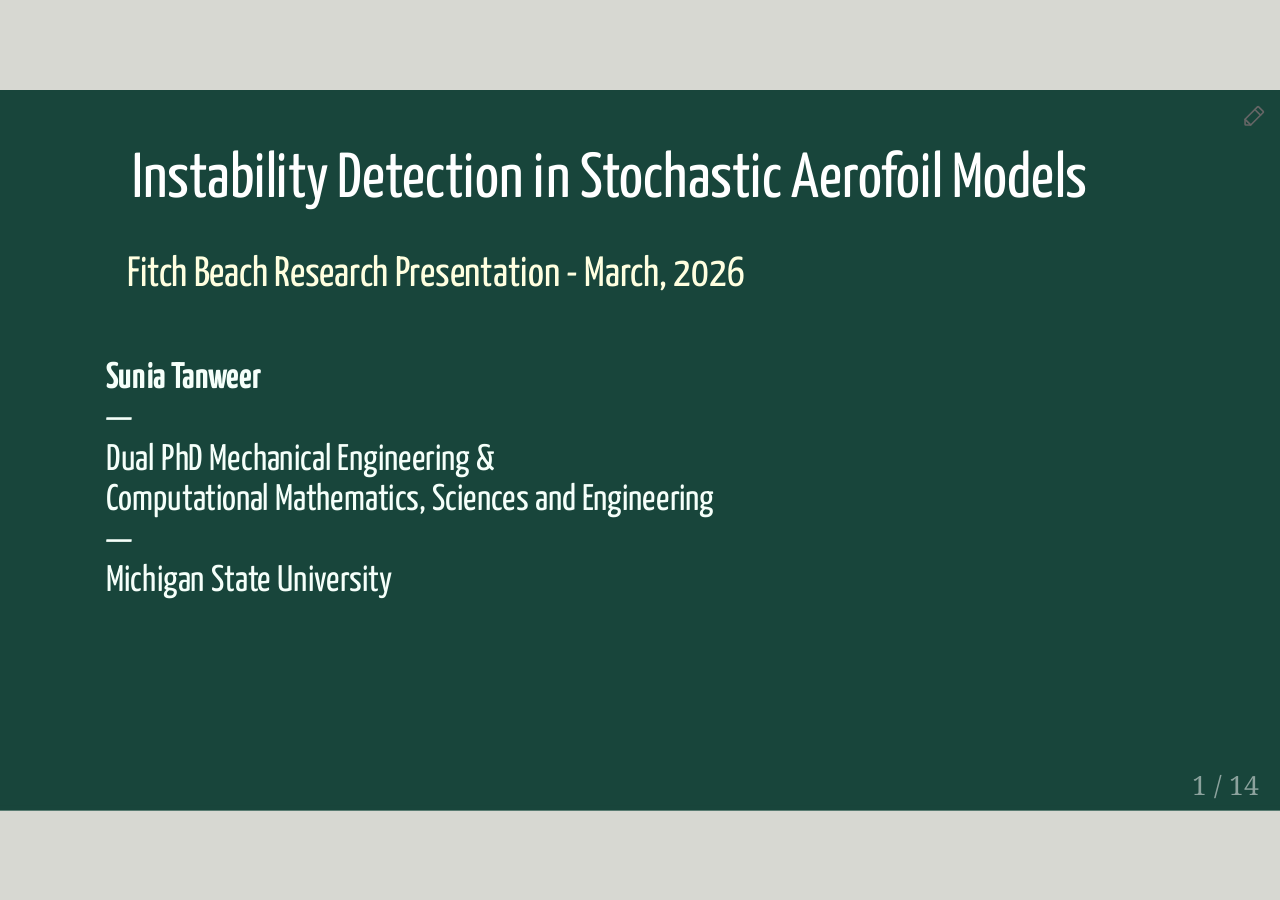
==== xaringan/slides/aerofoil.html @ a24a60f9 "Presentation material" ====
<!DOCTYPE html>
<html lang="" xml:lang="">
  <head>
    <title>Instability Detection in Stochastic Aerofoil Models</title>
    <meta charset="utf-8" />
    <meta name="author" content="  Sunia Tanweer   —   Dual PhD Mechanical Engineering &amp;   Computational Mathematics, Sciences and Engineering   —   Michigan State University" />
    <script src="libs/header-attrs/header-attrs.js"></script>
    <link href="libs/remark-css/default-fonts.css" rel="stylesheet" />
    <link href="libs/panelset/panelset.css" rel="stylesheet" />
    <script src="libs/panelset/panelset.js"></script>
    <link href="libs/tile-view/tile-view.css" rel="stylesheet" />
    <script src="libs/tile-view/tile-view.js"></script>
    <link href="libs/tachyons/tachyons.min.css" rel="stylesheet" />
    <script src="libs/freezeframe/freezeframe.min.js"></script>
    <script src="libs/xaringanExtra-freezeframe/freezeframe-init.js"></script>
    <script id="xaringanExtra-freezeframe-options" type="application/json">{"selector":".freeze-gif","trigger":"click","overlay":true,"responsive":true,"warnings":true}</script>
    <script type="application/json" id="xaringanExtra-editable-docid">{"id":"xeb95643ea3d4b3699fb2ff4efe2f146","expires":1}</script>
    <script src="libs/himalaya/himalaya.js"></script>
    <script src="libs/js-cookie/js.cookie.js"></script>
    <link href="libs/editable/editable.css" rel="stylesheet" />
    <script src="libs/editable/editable.js"></script>
    <script src="libs/fabric/fabric.min.js"></script>
    <link href="libs/xaringanExtra-scribble/scribble.css" rel="stylesheet" />
    <script src="libs/xaringanExtra-scribble/scribble.js"></script>
    <script>document.addEventListener('DOMContentLoaded', function() { window.xeScribble = new Scribble({"pen_color":["#FF0000"],"pen_size":3,"eraser_size":30,"palette":[]}) })</script>
    <link rel="stylesheet" href="../../css/msu.css" type="text/css" />
    <link rel="stylesheet" href="../../css/gallery.css" type="text/css" />
  </head>
  <body>
    <textarea id="source">
class: top, left, inverse, title-slide

.title[
# Instability Detection in Stochastic Aerofoil Models
]
.subtitle[
## Fitch Beach Research Presentation - March, 2026
]
.author[
### <br> <strong>Sunia Tanweer</strong> <br> — <br> Dual PhD Mechanical Engineering &amp; <br> Computational Mathematics, Sciences and Engineering <br> — <br> Michigan State University
]

---


&lt;!-- ------------------------------------------------------- --&gt;
&lt;!-- DO NOT REMOVE --&gt;















&lt;!-- ------------------------------------------------------- --&gt;
&lt;!-- Adjust collaborator image size and position (DO NOT INSERT ANY CODE ABOVE THIS)--&gt;

---
# Instability in Aeroplane Wings

???
What you see on the screen is a commanche jet. While flying in the air with a dozen changing parameters; speed, weather conditions, pressure etc., sometimes, some conditions can make the wing undergo rapid oscillations. If these oscillations are not detected early on, they can cause early degradation of materials, and lead to catastophic structural failure. Hence, it is very important to detect system parameter ranges where such a behaviour is likely to occur.

--
.footnote[NASA PA-30 Twin Commanche Tail Flutter Test]

![:img 57.5%, 20%, 17.5%](../figs/flutter.gif)

---
# Airplane Wing Models

???
Since experiments are expensive, these systems can be computationally modelled using stochastic differential equations. E.g a 2 dof (pitch and plunge) model is shown here. The terms in green are all mechanical properties of the aerofoil, L and M represent the lift and moment forces, and U represents the speed on the aircraft. 

As these are stochastic equations with some randomness in them, the system of equation results in probability distributions. In this specific model, changing the value of the speed, changes the probability density of the system. While the left most impulse shows a stable behaviour, the right most volcano-like distibution predicts high likelihood of oscillations. 

However, this analysis was possible only due to the myriad of assumptions imposed on the model, making it possible to visualize a 2-dimensional probability distribution. But such assumptions severely hamper the accuracy of the analysis by restricting us to only 2-dimensional distributions. Is there a solution to this?

--

.footnote[Y. Hao, Z. Q. Wu (2019). "Random Flutter Of Multi-Stable Airfoils Excited Parametrically In Steady Flows." Journal of Mechanics Vol. 35, No 3.]


`\(\color{green}{M}\ddot{h} + \color{green}{S}\ddot{\alpha} + \color{green}{c_1}\dot{h} + \color{green}{K_h}h = L(t) = f(\color{red}{\bar{U}})\)`

`\(\color{green}{S}\ddot{h} + \color{green}{J_E}\ddot{\alpha} + \color{green}{c_2}\dot{\alpha} + \color{green}{K_\alpha} \alpha = M(t) = f(\color{red}{\bar{U}})\)`

--

![:img 40%, 55%, 17.5%](../figs/aerofoil.png)

--

![:img 20%, 5%, 45%](../figs/aerofoil_p1.png)

![:img 20%, 35%, 45%](../figs/aerofoil_p2.png)

![:img 20%, 65%, 45%](../figs/aerofoil_p3.png)
--

&lt;br&gt;&lt;/br&gt;&lt;br&gt;&lt;/br&gt;&lt;br&gt;&lt;/br&gt;&lt;br&gt;&lt;/br&gt;&lt;br&gt;&lt;/br&gt;

- Restricted analysis. Solution?


---
# Topology: Quantify the Shape of n-dim Tensors

???
Turns out that this problem of visualization can be solved with topology. Topology allows us to mathematically quantify the shape of such data without the need to plot them. 

Given a probability distribution represented by a n-dimensional tensor: topology-based algorithms return a vector against each likelihood value quantifying the shape of the tensor at that height. So for the single peak distribution on the left, it'd return a vector of 0s telling us that no loops or volcanos exist in the distribution. For the single volcano distribution in the center, it'd return a vector of 1s followed by 0s to represent the existence of one cycle. And for the more complicated distribution on the right with 2 dips in the distributino, the algorithm will return a vector of 2s followed by some 0s. 

--

![:img 20%, 8%, 17.5%](../figs/Duffing_MonostablePDF.png)

![:img 20%, 40%, 17.5%](../figs/Vander_LimitCyclePDF.png)

![:img 20%, 70%, 17.5%](../figs/Quintic_SymmetricPDF.png)

--
![:img 85%, 8%, 55%](../figs/BettiCurves.png)

.footnote[Tanweer et al. (2024, February). A topological framework for identifying phenomenological bifurcations in stochastic dynamical systems. Nonlinear Dynamics. https://doi.org/10.1007/s11071-024-09289-1]


---
# Topology-Based Instability Detection

???
So for the simple wing model I showed earlier, we can compute the topology for various speeds and stack all the vectors together. This would give us a plot as shown on the right which indicates the speed at which oscillations and instability begins -- the grey region shows 1 cycle in the probability distribution -- the larger the grey in the vector, the higher the changes of large amplitude oscillations. 

--

![:img 20%, 5%, 40%](../figs/aerofoil_p1.png)

![:img 20%, 32.5%, 40%](../figs/aerofoil_p3.png)

--
![:img 40%, 60%, 25%](../figs/aerofoil_H1.png)

--
![:img 40%, 60%, 25%](../figs/aerofoil_H1_edit.png)

---
# Refined Investigation with Higher Fidelity Model

???
However, as I said earlier, this model is very simple and does not capture the complexities and the variety of factors which affect an airplane wing's behaviour. So, I ran a similar analysis for a higher fidelity model of airplane wings. 

The major difference in this higher fidelity model and the simpler model I showed, is that this model defines the lift and moment forces as nonlinear functions of time, and system states -- which makes it impossible to reduce the dimensionality and rely on only a 2-dimensional PDF.

Compared to the simpler model, this one is widely used for modelling this phenomenon -- but never fully analysed due to being unable to visualize the full PDF and the higher computational complexity of the pipeline. 

--

.panelset[

.panel[.panel-name[Preliminary Model]

&lt;br&gt;&lt;/br&gt;&lt;br&gt;&lt;/br&gt;&lt;br&gt;&lt;/br&gt;&lt;br&gt;&lt;/br&gt;

![:img 75%, 2.5%, 25%](../figs/prelim_model.png)

]


.panel[.panel-name[Higher Fidelity Model]

&lt;br&gt;&lt;/br&gt;&lt;br&gt;&lt;/br&gt;&lt;br&gt;&lt;/br&gt;&lt;br&gt;&lt;/br&gt;

![:img 95%, 2.5%, 25%](../figs/higher_fid_model.png)

]
]

&lt;br&gt;&lt;/br&gt;

- Higher fidelity makes dimension reduction impossible.
- `\(p = p(\alpha, \dot{\alpha}, h, \dot{h})\)`

---
# Computational Complexity

???
Now, a little bit about the computational complexity of each step in the workflow. To solve stochastic equations, we need to run monte carlo simulations with complexity of NMdp where N is the number of sims, d is the dimension of the final density function, M is the discretization in time, and p is the size of the parameter space.

The probability distribution can be computed against each monte-carlo set with complexity of Npq^d, where q is the grid size.

And the topology can be computed with pq^d/2 times logq.

All of these seem huge, but the good thing is that each of these can be parallelized --- leading to lesser overall time required to run these simulations and gather the results. 

--

- Monte Carlo: `\(O(NMdp)\)`
- Probability Estimation: `\(O(Nq^dp)\)`
- Topology Computation: `\(O(pq^{d/2}\log{q})\)`

![:img 30%, 65%, 10%](../figs/workflow.png)

.footnote[N-simulations, d-dimension, M-time discretization, q-grid size, p-size of parameter space]

&lt;br&gt;&lt;/br&gt;

--

&gt; Each step can be parallelized!

&lt;br&gt;&lt;/br&gt;

--
- Monte Carlo: `\(O(Md)\)` -- `\(N \times p\)` jobs
- Probability Estimation: `\(O(Nq^d)\)` -- `\(p\)` jobs
- Topology Computation: `\(O(q^{d/2}\log{q})\)` -- `\(p\)` jobs

---
# Noise Models

???

I tested three different turbulence models: a sinusoidal model, the Dryden model, and the Vonkarman model.  Dryden and Vonkarman models have temporal correlation between the turbulence's velocity at different times while the sinusoidal model is temporally uncorrelated.

--

![:img 70%, 15%, 20%](../figs/noise.png)
---
# Time History

???

The figures on this slide summarize representative time histories for three mean-flow speeds---a subcritical regime 
($U_m = 2.5$), a near-critical regime ($U_m = 4.5$), and a clearly supercritical regime ($U_m = 10.0$).

At low flow speeds ($U_m = 2.5$), all three models exhibit strongly damped transient responses. 
The pitch and plunge displacements, along with their velocities, decay to zero. Dryden and Von Karman 
excitations introduce small stochastic perturbations, but these remain well within the linear decay envelope too. As the flow speed approaches the instability threshold ($U_m = 4.5$), differences among the three models begin to emerge. The sinusoidal excitation still produces a decaying response, with no growth in amplitude. In contrast, both Dryden and Von Karman turbulence inject sufficient correlated energy to generate intermittent bursts of oscillation. These appear as modulated time-series 
envelopes ---although the system remains nominally stable due to the low amplitude of these. For supercritical flow speeds ($U_m = 10.0$), all three excitation models lead to sustained large-amplitude oscillations in pitch and plunge. 

Overall, the time-domain responses confirm that turbulence models with temporal correlation (i.e the Dryden and Von Karman) accelerate the onset of flutter-like oscillatory behavior.

--

![:img 45%, 25%, 15%](../figs/time_history.png)
---
# Bifurcation Plot: H0 (Peaks)

???

Figures here show the homological bifurcation plots for the three turbulence models for 0-dimension homology.  
The horizontal axis corresponds to the mean flow speed \(U_m\), and the vertical axis corresponds 
to the superlevel parameter \(\varepsilon\) of the cubical complex filtration.
Each color indicates the Betti number \(\beta_k\) detected at that resolution, allowing us to 
identify when new components emerge in 
the stationary probability density.

For sinusoidal excitation, the density remains unimodal until approximately \(U_m \approx 5.5\) m/s, at which point the homological signature transitions from \(\beta_0 = 1\) to \(\beta_0 = 2\). This transition is sharp and confined to a relatively narrow band of \(\varepsilon\), consistent with the delayed instability onset seen in the time-domain dynamics. In contrast, both Dryden and Von Karman turbulence exhibit earlier and less abrupt transitions in \(H_0\).  
Under correlated turbulence, the density splits into multiple component as early as \(U_m \approx 5\) m/s, and this multi-component structure persists over a broader range of superlevel thresholds. This earlier appearance of \(\beta_0 = 2\) (and occasionally \(\beta_0 = 3,4\)) reflects the fact that temporally correlated noise can intermittently push the system toward flutter-like oscillations earlier

--

![:img 85%, 10%, 30%](../figs/H0.png)


---
# Bifurcation Plot: H1 (Loops)

???

The transitions in the first homology group occurs around the same speed as \(H_0\) transitions. For sinusoidal excitation, persistent \(H_1\) homology emerge around \(U_m \approx 5.5\) m/s, matching the onset of clean, periodic behaviour in the time history. Dryden and Von Karman turbulence again produce earlier transitions with \(\beta_1 &gt; 0\) appearing as early as \(U_m \approx 4.75\) m/s. In these models, the \(H_1\) “bifurcation tongue’’ slopes downward with increasing \(U_m\), 
indicating that while loops are born early, they persist mainly at intermediate probability levels.

--

![:img 85%, 10%, 30%](../figs/H1.png)

---
# Bifurcation Plot: H2 (Torus)

???

Although \(H_2\) features are weaker and more sporadic, all three models show some regions with \(\beta_2\) being non zero, primarily beyond \(U_m \approx 5\) m/s. These correspond to superlevel sets forming toroidal pockets in the estimated density, which occur when the stationary distribution develops a fully three-dimensional donut-like geometry in the space of pitch-plung with corresponding velocities. The \(H_2\) features appear sparsely for two reasons. First, the loops in this phase space are extremely thin, so the corresponding high-probability shell is narrow and susceptible to getting numerically smoothed out in the KDE. Second, the presence of noise smears the torus, flattening it and reducing the persistence of the central void. 

--

![:img 85%, 10%, 30%](../figs/H2.png)

---
# Thank you! Question?

???
That wraps up my presentation. This work and talk were made possible with the contribution and help of these people, and funding from sources like AFOSR, MSU, NSF and Frontera fellowship. 

Thank you for listening!

--

![:img 95%, 2.5%, 20%](../figs/people.png)

Tanweer, S. &amp; Khasawneh, F.A. (2025, December). P-Bifurcations in Stochastic Flutter Model Under Common Gust Perturbations. arXiv:2512.14678. Under review.
    </textarea>
<style data-target="print-only">@media screen {.remark-slide-container{display:block;}.remark-slide-scaler{box-shadow:none;}}</style>
<script src="../../js/remark-latest.min.js"></script>
<script>var slideshow = remark.create({
"ratio": "16:9",
"highlightStyle": "github",
"highlightLines": true,
"countIncrementalSlides": false
});
if (window.HTMLWidgets) slideshow.on('afterShowSlide', function (slide) {
  window.dispatchEvent(new Event('resize'));
});
(function(d) {
  var s = d.createElement("style"), r = d.querySelector(".remark-slide-scaler");
  if (!r) return;
  s.type = "text/css"; s.innerHTML = "@page {size: " + r.style.width + " " + r.style.height +"; }";
  d.head.appendChild(s);
})(document);

(function(d) {
  var el = d.getElementsByClassName("remark-slides-area");
  if (!el) return;
  var slide, slides = slideshow.getSlides(), els = el[0].children;
  for (var i = 1; i < slides.length; i++) {
    slide = slides[i];
    if (slide.properties.continued === "true" || slide.properties.count === "false") {
      els[i - 1].className += ' has-continuation';
    }
  }
  var s = d.createElement("style");
  s.type = "text/css"; s.innerHTML = "@media print { .has-continuation { display: none; } }";
  d.head.appendChild(s);
})(document);
// delete the temporary CSS (for displaying all slides initially) when the user
// starts to view slides
(function() {
  var deleted = false;
  slideshow.on('beforeShowSlide', function(slide) {
    if (deleted) return;
    var sheets = document.styleSheets, node;
    for (var i = 0; i < sheets.length; i++) {
      node = sheets[i].ownerNode;
      if (node.dataset["target"] !== "print-only") continue;
      node.parentNode.removeChild(node);
    }
    deleted = true;
  });
})();
// add `data-at-shortcutkeys` attribute to <body> to resolve conflicts with JAWS
// screen reader (see PR #262)
(function(d) {
  let res = {};
  d.querySelectorAll('.remark-help-content table tr').forEach(tr => {
    const t = tr.querySelector('td:nth-child(2)').innerText;
    tr.querySelectorAll('td:first-child .key').forEach(key => {
      const k = key.innerText;
      if (/^[a-z]$/.test(k)) res[k] = t;  // must be a single letter (key)
    });
  });
  d.body.setAttribute('data-at-shortcutkeys', JSON.stringify(res));
})(document);
(function() {
  "use strict"
  // Replace <script> tags in slides area to make them executable
  var scripts = document.querySelectorAll(
    '.remark-slides-area .remark-slide-container script'
  );
  if (!scripts.length) return;
  for (var i = 0; i < scripts.length; i++) {
    var s = document.createElement('script');
    var code = document.createTextNode(scripts[i].textContent);
    s.appendChild(code);
    var scriptAttrs = scripts[i].attributes;
    for (var j = 0; j < scriptAttrs.length; j++) {
      s.setAttribute(scriptAttrs[j].name, scriptAttrs[j].value);
    }
    scripts[i].parentElement.replaceChild(s, scripts[i]);
  }
})();
(function() {
  var links = document.getElementsByTagName('a');
  for (var i = 0; i < links.length; i++) {
    if (/^(https?:)?\/\//.test(links[i].getAttribute('href'))) {
      links[i].target = '_blank';
    }
  }
})();
// adds .remark-code-has-line-highlighted class to <pre> parent elements
// of code chunks containing highlighted lines with class .remark-code-line-highlighted
(function(d) {
  const hlines = d.querySelectorAll('.remark-code-line-highlighted');
  const preParents = [];
  const findPreParent = function(line, p = 0) {
    if (p > 1) return null; // traverse up no further than grandparent
    const el = line.parentElement;
    return el.tagName === "PRE" ? el : findPreParent(el, ++p);
  };

  for (let line of hlines) {
    let pre = findPreParent(line);
    if (pre && !preParents.includes(pre)) preParents.push(pre);
  }
  preParents.forEach(p => p.classList.add("remark-code-has-line-highlighted"));
})(document);</script>

<script>
slideshow._releaseMath = function(el) {
  var i, text, code, codes = el.getElementsByTagName('code');
  for (i = 0; i < codes.length;) {
    code = codes[i];
    if (code.parentNode.tagName !== 'PRE' && code.childElementCount === 0) {
      text = code.textContent;
      if (/^\\\((.|\s)+\\\)$/.test(text) || /^\\\[(.|\s)+\\\]$/.test(text) ||
          /^\$\$(.|\s)+\$\$$/.test(text) ||
          /^\\begin\{([^}]+)\}(.|\s)+\\end\{[^}]+\}$/.test(text)) {
        code.outerHTML = code.innerHTML;  // remove <code></code>
        continue;
      }
    }
    i++;
  }
};
slideshow._releaseMath(document);
</script>
<!-- dynamically load mathjax for compatibility with self-contained -->
<script>
(function () {
  var script = document.createElement('script');
  script.type = 'text/javascript';
  script.src  = 'https://mathjax.rstudio.com/latest/MathJax.js?config=TeX-MML-AM_CHTML';
  if (location.protocol !== 'file:' && /^https?:/.test(script.src))
    script.src  = script.src.replace(/^https?:/, '');
  document.getElementsByTagName('head')[0].appendChild(script);
})();
</script>
  </body>
</html>
---- xaringan/slides/libs/remark-css/default-fonts.css ----
@import url(https://fonts.googleapis.com/css?family=Yanone+Kaffeesatz);
@import url(https://fonts.googleapis.com/css?family=Droid+Serif:400,700,400italic);
@import url(https://fonts.googleapis.com/css?family=Source+Code+Pro:400,700);

body { font-family: 'Droid Serif', 'Palatino Linotype', 'Book Antiqua', Palatino, 'Microsoft YaHei', 'Songti SC', serif; }
h1, h2, h3 {
  font-family: 'Yanone Kaffeesatz';
  font-weight: normal;
}
.remark-code, .remark-inline-code { font-family: 'Source Code Pro', 'Lucida Console', Monaco, monospace; }
---- xaringan/slides/libs/tile-view/tile-view.css ----
.remark__tile-view * {
  box-sizing: border-box;
}

.remark__tile-view {
  background: lightgray;
  position: relative;
  width: 100%;
  height: 100%;
  padding: 3em;
  font-size: 18px;
  box-sizing: border-box;
  overflow: scroll;
}

.remark__tile-view__header {
  text-align: center;
}

.remark__tile-view__tiles {
  display: grid;
  /* Set column width in JS */
  /* grid-template-columns: repeat(auto-fill, minmax(300px, 1fr)); */
  justify-items: center;
}

.remark__tile-view__tile {
  position: relative;
  margin: 0.5em;
  padding: 0.5em;
}

.remark__tile-view__slide-container {
  margin: 0 auto;
}

.remark__tile-view__tile--current {
  background: #ffd863;
  border: 5px solid #ffd863;
  margin: calc(0.5em - 5px);
  border-radius: 0;
}

.remark__tile-view__tile--seen {
  opacity: 0.5;
}

.remark__tile-view__tile:hover {
  /* background: #993d70; */
  background: #44bc96;
  opacity: 1;
}
---- xaringan/slides/libs/editable/editable.css ----
[contenteditable] {
  outline-offset: 5px;
  transition: outline-offset 0.25s linear;
}

[contenteditable]:hover {
  outline: 1px dashed #ccc;
}

[contenteditable]:focus {
	outline: 1px solid #bbb;
  outline-offset: 10px;
  transition: outline-offset 0.5s linear;
}

.xe-editable_is-editing.remark-container.remark-presenter-mode.remark-pause-mode .remark-pause,
.xe-editable_is-editing.remark-container.remark-presenter-mode.remark-pause-mode .remark-backdrop {
 display: none;
}
---- xaringan/slides/libs/xaringanExtra-scribble/scribble.css ----
:root {
  --xe-scribble--pen-color: #FF0000;
  --xe-scribble--button-draw-active-bg: #FF0000;
  --xe-scribble--button-draw-active-fg: #FFFFFF;
  --xe-scribble--button-active-color: #000000;
  --xe-scribble--button-inactive-color: #666666;
}

.xe-scribble__cursor__eraser {
  position: absolute;
  height: 10px;
  width: 10px;
  border-radius: 50%;
  pointer-events: none;
  z-index: 5;
}

.xe-scribble__cursor__eraser.hidden {
  display: none;
}

.xe-scribble {
  position: absolute;
  top: 0px;
  left: 0px;
}

.xe-scribble__canvas__drawing,
.xe-scribble__canvas,
.xe-scribble {
  pointer-events: none;
  z-index: 1;
}

.xe-scribble__canvas__drawing.active {
  pointer-events: all;
}

.xe-scribble__tools {
  position: absolute;
  top: 10px;
  right: 10px;
  pointer-events: all;
  z-index: 101;
  width: 32px;
}

.xe-scribble__button {
  cursor: pointer;
  padding: 3px;
  background: unset;
  border: unset;
  border-radius: 100%;
  width: 100%;
  height: calc(100% - 3px);
  margin-bottom: 5px;
  opacity: 1;
  transition: transform ease-out 100ms, opacity ease-out 80ms;
}

.xe-scribble__button:hover {
  background-color: #eee;
}
.xe-scribble__button.active {
  background-color: #4443;
}

.xe-scribble__tools.minimized > :nth-child(2) {
  opacity: 0;
  transform: translateY(-100%);
  transition: ease-in 100ms, opacity ease-in 80ms;
  z-index: 0;
  pointer-events: none;
}

.xe-scribble__tools.minimized > :nth-child(3) {
  opacity: 0;
  transform: translateY(-200%);
  transition: ease-in 100ms, opacity ease-in 80ms;
  z-index: 0;
  pointer-events: none;
}

.xe-scribble__tools.minimized > :nth-child(4) {
  opacity: 0;
  transform: translateY(-300%);
  transition: ease-in 100ms, opacity ease-in 80ms;
  z-index: 0;
  pointer-events: none;
}

.xe-scribble__button > svg {
  width: 100%;
  height: 100%;
}

.xe-scribble__button__draw,
.xe-scribble__button__erase,
.xe-scribble__button__clear {
  color: var(--xe-scribble--button-inactive-color);
}

.xe-scribble__button__draw:hover,
.xe-scribble__button__erase:hover,
.xe-scribble__button__clear:hover {
  color: var(--xe-scribble--button-active-color);
}

.xe-scribble__button__draw.active {
  color: var(--xe-scribble--button-draw-active-fg);
  background-color: var(--xe-scribble--button-draw-active-bg);
}

.xe-scribble__button__erase.active > svg,
.xe-scribble__button__clear:hover > svg {
  color: var(--xe-scribble--button-active-color);
}

#xe-scribble__colorPicker {
  border-radius: 100%;
  height: 30px;
  width: 30px;
  margin: 0;
  border: none;
  outline: none;
  -webkit-appearance: none;
}

#xe-scribble__colorPicker::-webkit-color-swatch-wrapper {
  padding: 0;
}

#xe-scribble__colorPicker::-webkit-color-swatch {
  border-radius: 100%;
}

#xe-scribble__colorPicker::-moz-color-swatch{
  border: none;
  border-radius: 100%;
}

/* ---
<div id="xe-scribble__tools">
  <button class="xe-scribble__button xe-scribble__button__draw active"><svg></svg></button>
  <button class="xe-scribble__button xe-scribble__button__erase"><svg></svg></button>
  <button class="xe-scribble__button xe-scribble__button__clear"><svg></svg></button>
  <input id="xe-scribble__colorPicker" class="xe-scribble__button" type="color" value="rgba(0, 0, 0, 1)">
</div>

#f44336 #E91E63 #9C27B0 #673AB7  #3F51B5 #2196F3 #03A9F4 #00BCD4 #009688 #4CAF50 #8BC34A #CDDC39 #FFEB3B #FFC107 #FF9800 #FF5722 #795548 #9E9E9E #000000 #FFFFFF
---*/

@media print {
  .xe-scribble__tools {
    display: none;
  }
}
---- css/msu.css ----
/*
CSS for xaringan slides in Middlebury College flavor
Author: Joseph V. Casillas
Updated: 06/29/2018
*/


/*
Blue (official): #0D395F, PMS 294
Blue accent 1:   #75A3CD, PMS 292
Blue accent 2:   #97BBD5, PMS 544
Grey accent 1:   #4C4B4C, PMS 426
Grey accent 2:   #AAA59F, PMS 401
*/

/* Package defaults that we slightly tweak */

a, a > code {
  color: #97BBD5; /* blue accent 2 */
  text-decoration: none;
}

/* slightly lower and bigger than default */
.footnote {
  position: absolute;
  bottom: 0.3em;
  padding-right: 5em;
  font-size: 95%;
  width: 80%
}

/* important code slightly blue */
.remark-code-line-highlighted {
  background-color: #97BBD5 !important;
}

/* color tweak */
.inverse {
  background-color: #18453B;
  border:none;
  font-color: #fff;
  text-shadow: none;
}

/* slightly spacing change */
.inverse, .inverse h1, .inverse h2 , .inverse h3{
  color: #fff;
  line-height: 1.0em
}

.inverse a:link, .inverse:visited {
  color: #ffff00;
}

.inverse a:hover, .inverse a:active {
  color: hotpink;
  background-color:PowderBlue;
}

.inverse code {
  color: #E1E000;
}

.footnote {
  border-top: 1px solid #18453B;
  font-size: 0.6em;
}

/* Two-column layout (slightly wider for aspect ration) */
.left-column {
  color: #777;
  width: 25%;
  height: 92%;
  float: left;
}

.left-column h2:last-of-type, .left-column h3:last-child {
  color: #000;
}

/* slightly thiner to suppor aspect ration */
.right-column {
  width: 70%;
  float: right;
  padding-top: 1em;
}

.pull-left {
  float: left;
  width: 45%;
}

.pull-right {
  float: right;
  width: 45%;
}

.pull-right ~ * {
  clear: both;
}

img, video, iframe {
  max-width: 100%;
}

blockquote {
  border-left: solid 5px gray;
  padding-left: 1em;
}

/* adjust table horizontal spacing */
th, td {
    padding:0 15px 0 15px;
}

/* remove color from tables */
table {
  margin: auto;
  border-top: none;
  border-bottom: none;
}

table thead th { border-bottom: none; }
thead, tfoot, tr:nth-child(even) { background: none; }

/* leave this alone */
@page { margin: 0; }
@media print {
  .remark-slide-scaler {
    width: 100% !important;
    height: 100% !important;
    transform: scale(1) !important;
    top: 0 !important;
    left: 0 !important;
  }
}

/*~~~~~>>~~~~~~~~~*/
/* MIDD additions */
/*~~~~~~~>>~~~~~~~*/

/* Title slide */

/* Add image and change bg color */
/* .title-slide {
  background-image: url(https://upload.wikimedia.org/wikipedia/en/5/53/Michigan_State_University_seal.svg);
  background-position: 95% 95%;
  background-size: 200px;
  border-left: 35px solid white;
} */

.title-slide {
  background-image: url("../xaringan/Figs/title_graphic.gif"),
                    url(https://upload.wikimedia.org/wikipedia/en/5/53/Michigan_State_University_seal.svg)/*,
                    url("../xaringan/Figs/white_block.png")*/;
  background-position: 97% 75%, 10% 95%, 100% 50%;
  background-size: 35%, 12%, 40%
}

.title-slide h1 {
  padding-top: 0px;
  font-size: 60px;
  text-align: left;
  padding-bottom: 20px;
  margin-bottom: 20px;
}

.title-slide h2 {
  color: LightYellow;
  font-size: 40px;
  text-align: left;
  padding-top: 0px;
  margin-top: 0px;
}

.title-slide h3 {
  font-size: 35px;
  color: mintcream;
  text-align: left;
  text-shadow: none;
  padding: 0px;
  margin: 0px;
  line-height: 1.1;
}


/* Remove slide count */
/* .title-slide .remark-slide-number {
  text-shadow: none;
} */


/*~~~~~~~~~~~~~~~~~~*/
/* SECTION DIVIDERS */
/*~~~~~~~~~~~~~~~~~~*/

/* section divider blue */
.title-slide-section-blue {
  background-color: #0D395F;
  padding-left: 100px;  /* delete this for 4:3 aspect ratio */
}

/* section divider blue H1 fonts */
.title-slide-section-blue h1, .title-slide-section-blue h2, .title-slide-section-blue h3, .title-slide-section-blue p {
  color: #AAA59F;
}

.title-slide-section-blue p {
  color: #fff;
}

/* section divider grey */
.title-slide-section-grey {
  background-color: #4C4B4C;
  padding-left: 100px;  /* delete this for 4:3 aspect ratio */
}

/* section divider grey H1 fonts */
.title-slide-section-grey h1, .title-slide-section-grey h2, .title-slide-section-grey h3 {
  color: #AAA59F;
}

.title-slide-section-grey p {
  color: #fff;
}

/*~~~~~~~~~~~~~~~~~~*/
/* FINAL SLIDE      */
/*~~~~~~~~~~~~~~~~~~*/

.title-slide-final {
  background-color: #AAA59F;
  color: #fff;
  padding-left: 100px;
/*  text-shadow: 0 0 3px #333; */
  text-align: center;
}

.title-slide-final h1 {
  color: #4C4B4C;
}

.title-slide-final h2 {
  color: #4C4B4C;
}

.title-slide-final h3 {
  color: #0D395F;
}

/*~~~~~~~~~~~~~~~~~~~~*/
/* Global adjustments */
/*~~~~~~~~~~~~~~~~~~~~*/

/* Add padding to all slides for 16:9 aspect ratio */

.remark-slide-content {
  border-top: 5px solid #18453B;
  border-bottom: 5px solid #18453B;
  font-size: 25px;
}

/* Color adjustments for text */

/* Make bold syntax compile to midd-blue */

.RUred {
  color: #cc0033;
}

/* Add blue tag */
.blue {
  color: #0D395F;
  font-weight: bold;
}

/* Add grey tag */
.grey {
  color: #4C4B4C;
}

.lightgrey {
  color: #AAA59F;
}

/* Force black */
.black {
  color: black;
  font-weight: bold;
}

/* Add white tag */
.white {
  color: white;
}

/* Color adjustments to headers */
h1 {
  margin: 25px;
  border: 30px;
  color: #18453B;
}

h2 {
  margin: 20px;
  border: 30px;
  color: #18453B;
}

h3 {
  border: 0px;
  color: #18453B;
}

/* Font size tags */
.big {
  font-size: 1.5em;
}

/* midd blockquote */
midd-blockquote {
  display: block;
  margin-top: 1em;
  margin-bottom: 1em;
  margin-left: 40px;
  margin-right: 40px;
  border-left: solid 10px #0D395F;
  background-color: #AAA59F;
  padding: 1em;
  color: #fff;
  -moz-border-radius: 5px;
  -webkit-border-radius: 5px;
}

.rotiabs{
  transform: scale(-1) translate(-50%, 0);
  writing-mode: vertical-rl;
  position: absolute;
  left: 0;
  line-height: 1;
}
---- css/gallery.css ----
* {
  box-sizing: border-box;
}

.header {
  text-align: center;
  padding: 32px;
}

.row {
  display: flex;
  padding: 0 4px;
}

/* Create three equal columns that sits next to each other */
.column {
  padding: 0%;
  float: left;
}

.column img {
  display: block;
  margin-top: 8px;
  vertical-align: middle;
  width: auto;
  height: 280px;
  margin-left: auto;
  margin-right: auto;
}

.column p {
  text-align: justify;
}

.column ul {
  list-style-type: square;
}

.clearfix:after {
  content: "";
  display: table;
  clear: both;
}
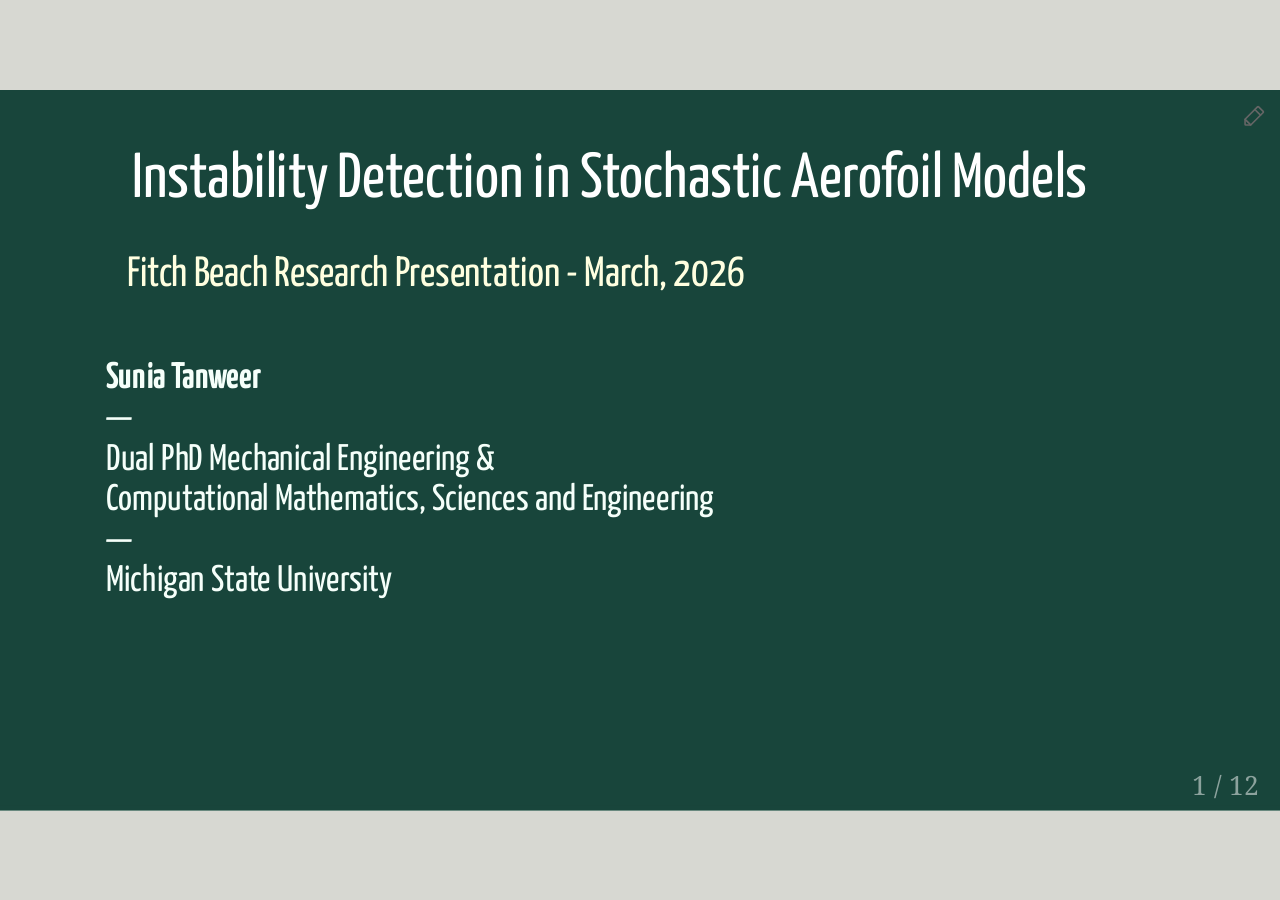
==== commit 03da7260: "final version" ====
--- a/xaringan/slides/aerofoil.html
+++ b/xaringan/slides/aerofoil.html
@@ -14,7 +14,7 @@
     <script src="libs/freezeframe/freezeframe.min.js"></script>
     <script src="libs/xaringanExtra-freezeframe/freezeframe-init.js"></script>
     <script id="xaringanExtra-freezeframe-options" type="application/json">{"selector":".freeze-gif","trigger":"click","overlay":true,"responsive":true,"warnings":true}</script>
-    <script type="application/json" id="xaringanExtra-editable-docid">{"id":"xeb95643ea3d4b3699fb2ff4efe2f146","expires":1}</script>
+    <script type="application/json" id="xaringanExtra-editable-docid">{"id":"xdfc25cc53c7416d9833da082646b190","expires":1}</script>
     <script src="libs/himalaya/himalaya.js"></script>
     <script src="libs/js-cookie/js.cookie.js"></script>
     <link href="libs/editable/editable.css" rel="stylesheet" />
@@ -80,64 +80,67 @@
 ???
 Since experiments are expensive, these systems can be computationally modelled using stochastic differential equations. E.g a 2 dof (pitch and plunge) model is shown here. The terms in green are all mechanical properties of the aerofoil, L and M represent the lift and moment forces, and U represents the speed on the aircraft. 
 
-As these are stochastic equations with some randomness in them, the system of equation results in probability distributions. In this specific model, changing the value of the speed, changes the probability density of the system. While the left most impulse shows a stable behaviour, the right most volcano-like distibution predicts high likelihood of oscillations. 
-
-However, this analysis was possible only due to the myriad of assumptions imposed on the model, making it possible to visualize a 2-dimensional probability distribution. But such assumptions severely hamper the accuracy of the analysis by restricting us to only 2-dimensional distributions. Is there a solution to this?
-
---
-
-.footnote[Y. Hao, Z. Q. Wu (2019). "Random Flutter Of Multi-Stable Airfoils Excited Parametrically In Steady Flows." Journal of Mechanics Vol. 35, No 3.]
-
-
-`\(\color{green}{M}\ddot{h} + \color{green}{S}\ddot{\alpha} + \color{green}{c_1}\dot{h} + \color{green}{K_h}h = L(t) = f(\color{red}{\bar{U}})\)`
-
-`\(\color{green}{S}\ddot{h} + \color{green}{J_E}\ddot{\alpha} + \color{green}{c_2}\dot{\alpha} + \color{green}{K_\alpha} \alpha = M(t) = f(\color{red}{\bar{U}})\)`
-
---
-
-![:img 40%, 55%, 17.5%](../figs/aerofoil.png)
-
---
-
-![:img 20%, 5%, 45%](../figs/aerofoil_p1.png)
-
-![:img 20%, 35%, 45%](../figs/aerofoil_p2.png)
-
-![:img 20%, 65%, 45%](../figs/aerofoil_p3.png)
---
-
-&lt;br&gt;&lt;/br&gt;&lt;br&gt;&lt;/br&gt;&lt;br&gt;&lt;/br&gt;&lt;br&gt;&lt;/br&gt;&lt;br&gt;&lt;/br&gt;
-
-- Restricted analysis. Solution?
-
-
----
-# Topology: Quantify the Shape of n-dim Tensors
-
-???
-Turns out that this problem of visualization can be solved with topology. Topology allows us to mathematically quantify the shape of such data without the need to plot them. 
-
-Given a probability distribution represented by a n-dimensional tensor: topology-based algorithms return a vector against each likelihood value quantifying the shape of the tensor at that height. So for the single peak distribution on the left, it'd return a vector of 0s telling us that no loops or volcanos exist in the distribution. For the single volcano distribution in the center, it'd return a vector of 1s followed by 0s to represent the existence of one cycle. And for the more complicated distribution on the right with 2 dips in the distributino, the algorithm will return a vector of 2s followed by some 0s. 
-
---
-
-![:img 20%, 8%, 17.5%](../figs/Duffing_MonostablePDF.png)
-
-![:img 20%, 40%, 17.5%](../figs/Vander_LimitCyclePDF.png)
-
-![:img 20%, 70%, 17.5%](../figs/Quintic_SymmetricPDF.png)
-
---
-![:img 85%, 8%, 55%](../figs/BettiCurves.png)
+As these are stochastic equations with some randomness in them, the system of equation results in probability distributions. In this specific model, changing the value of the speed, changes the marginal probability distributions of the system. While the left most impulse shows a stable behaviour, the right most volcano-like distibution predicts high likelihood of oscillations. 
+
+The full state space is 4-dimensional but due to the inability to visualize high-dimensional probability distribution, the analysis has been restricted to marginal distributions instead of full distributions. Is there a solution to this problem?
+
+--
+
+
+![:img 80%, 5%, 22.5%](../figs/higher_fid_model.png)
+
+![:img 40%, 55%, 12.5%](../figs/aerofoil.png)
+
+--
+
+![:img 20%, 5%, 52.5%](../figs/aerofoil_p1.png)
+
+![:img 20%, 35%, 52.5%](../figs/aerofoil_p2.png)
+
+![:img 20%, 65%, 52.5%](../figs/aerofoil_p3.png)
+--
+
+&lt;br&gt;&lt;/br&gt;&lt;br&gt;&lt;/br&gt;&lt;br&gt;&lt;/br&gt;&lt;br&gt;&lt;/br&gt;&lt;br&gt;&lt;/br&gt;&lt;br&gt;&lt;/br&gt;&lt;br&gt;&lt;/br&gt;&lt;br&gt;&lt;/br&gt;
+
+- Restricted analysis due to visualization issue. Solution?
+
+---
+# Topology: Quantify the Shape of Tensors
+## H0 = connected components, H1 = loops
+
+???
+As it turns out, yes. This problem of not being able to quantify the shape of distributions in high dimensions can be solved by topology. Topology helps quantify number of connected components (represented as H0) and loops (represented as H1) in the data -- this data can be 1D, 2D, or high dimensional tensors. Higher dimensional sturtucres can also be quantified but in this presentation I will focus on just connected compontents and loops. 
+
+Now, this computation of topology is conducted by building filtrations (which would be shown in second panel), and converting them into a persistence diagram (third panel) which can then give us something called a betti vector (4th panel). For example for the 2D probability distribution on the left which has two connected compinents and one loop structure -- the topology computed shows 2 H0 points and 1 H1 point. The betti vector also shows a value of 2 for B0 and 1 for B1. 
+
+Now, let's look at an animation to see how this was done. 
+For the distribution displayed in the left, its topology is computed by using a filtration plane for thresholding -- which moves slowly from the top of the distribution towards the bottom, binarizing the data into sets above and below it at each level. All data above (which will be displayed in white on the diagram in the middle) is included in computing of topology while the data below (which will be displayed in black) is ignored in the computation.
+
+E.g. here: We begin with one connected component and one loop at the top. As we lower the threshold, we notice another connected component taking birth. Once the two connected components merge, we record the death of the younger component. Further, as we lower the threshold, we see that the loop fills up which is recorded as the death of the H1 component. Once we've reached the bottom, the remaining connected component also dies.
+
+This way -&gt; from a distribution we can quantify the number of peaks/connected components and loops in it using the betti vector.
+
+--
+
+![:img 80%, 10%, 35%](../figs/000.png)
 
 .footnote[Tanweer et al. (2024, February). A topological framework for identifying phenomenological bifurcations in stochastic dynamical systems. Nonlinear Dynamics. https://doi.org/10.1007/s11071-024-09289-1]
 
-
----
-# Topology-Based Instability Detection
-
-???
-So for the simple wing model I showed earlier, we can compute the topology for various speeds and stack all the vectors together. This would give us a plot as shown on the right which indicates the speed at which oscillations and instability begins -- the grey region shows 1 cycle in the probability distribution -- the larger the grey in the vector, the higher the changes of large amplitude oscillations. 
+--
+
+![:img 80%, 10%, 35%](../figs/cubical.gif)
+
+--
+
+![:img 80%, 10%, 35%](../figs/000.png)
+
+---
+# Topology-Based Bifurcation Plot for Instability Detection
+
+???
+Once we know how to quantify the shape of one distribution, we can do it for time varying distribtions and stack all the betti vectors together to form something called a bifurcation plot displayed on the right. This plot indicates the speed at which the system undergoes a bifurcation -- which in this case is an instability in the form of oscillatory behaviour. In this bifurcation plot, the grey region shows 1 cycle in the probability distribution -- the larger it is in the betti vector, the higher the chances of oscillations. 
+
+Now we should repeat the same steps but for 4-dimensional full distributions instead of 2D marginal distribtions. 
 
 --
 
@@ -146,125 +149,108 @@
 ![:img 20%, 32.5%, 40%](../figs/aerofoil_p3.png)
 
 --
+
 ![:img 40%, 60%, 25%](../figs/aerofoil_H1.png)
 
 --
 ![:img 40%, 60%, 25%](../figs/aerofoil_H1_edit.png)
 
 ---
-# Refined Investigation with Higher Fidelity Model
-
-???
-However, as I said earlier, this model is very simple and does not capture the complexities and the variety of factors which affect an airplane wing's behaviour. So, I ran a similar analysis for a higher fidelity model of airplane wings. 
-
-The major difference in this higher fidelity model and the simpler model I showed, is that this model defines the lift and moment forces as nonlinear functions of time, and system states -- which makes it impossible to reduce the dimensionality and rely on only a 2-dimensional PDF.
-
-Compared to the simpler model, this one is widely used for modelling this phenomenon -- but never fully analysed due to being unable to visualize the full PDF and the higher computational complexity of the pipeline. 
-
---
-
-.panelset[
-
-.panel[.panel-name[Preliminary Model]
-
-&lt;br&gt;&lt;/br&gt;&lt;br&gt;&lt;/br&gt;&lt;br&gt;&lt;/br&gt;&lt;br&gt;&lt;/br&gt;
-
-![:img 75%, 2.5%, 25%](../figs/prelim_model.png)
-
-]
-
-
-.panel[.panel-name[Higher Fidelity Model]
-
-&lt;br&gt;&lt;/br&gt;&lt;br&gt;&lt;/br&gt;&lt;br&gt;&lt;/br&gt;&lt;br&gt;&lt;/br&gt;
-
-![:img 95%, 2.5%, 25%](../figs/higher_fid_model.png)
-
-]
-]
-
-&lt;br&gt;&lt;/br&gt;
-
-- Higher fidelity makes dimension reduction impossible.
-- `\(p = p(\alpha, \dot{\alpha}, h, \dot{h})\)`
-
----
 # Computational Complexity
 
 ???
-Now, a little bit about the computational complexity of each step in the workflow. To solve stochastic equations, we need to run monte carlo simulations with complexity of NMdp where N is the number of sims, d is the dimension of the final density function, M is the discretization in time, and p is the size of the parameter space.
+Before we jump to the results, a little bit about the computational complexity of each step in the workflow. To solve stochastic equations, we need to run monte carlo simulations with complexity of NMdp where N is the number of sims, d is the dimension of the final density function, M is the discretization in time, and p is the size of the parameter space.
 
 The probability distribution can be computed against each monte-carlo set with complexity of Npq^d, where q is the grid size.
 
 And the topology can be computed with pq^d/2 times logq.
 
 All of these seem huge, but the good thing is that each of these can be parallelized --- leading to lesser overall time required to run these simulations and gather the results. 
+
+Overall, this study took me 20000 node-hours on US' fastest supercomputer Frontera housed in UT-Austin. Leadinf to a runtime of 4 minutes per betti vector. 
 
 --
 
 - Monte Carlo: `\(O(NMdp)\)`
 - Probability Estimation: `\(O(Nq^dp)\)`
-- Topology Computation: `\(O(pq^{d/2}\log{q})\)`
+&lt;!--- - Topology Computation: `\(O(pq^{d/2}\log{q})\)` ---&gt;
+- Topology Computation: `\(O(pd3^d q + pd^2 2^d q)\)`
 
 ![:img 30%, 65%, 10%](../figs/workflow.png)
 
 .footnote[N-simulations, d-dimension, M-time discretization, q-grid size, p-size of parameter space]
 
-&lt;br&gt;&lt;/br&gt;
-
 --
 
 &gt; Each step can be parallelized!
 
-&lt;br&gt;&lt;/br&gt;
-
---
+--
+
 - Monte Carlo: `\(O(Md)\)` -- `\(N \times p\)` jobs
 - Probability Estimation: `\(O(Nq^d)\)` -- `\(p\)` jobs
-- Topology Computation: `\(O(q^{d/2}\log{q})\)` -- `\(p\)` jobs
-
----
-# Noise Models
-
-???
-
-I tested three different turbulence models: a sinusoidal model, the Dryden model, and the Vonkarman model.  Dryden and Vonkarman models have temporal correlation between the turbulence's velocity at different times while the sinusoidal model is temporally uncorrelated.
-
---
-
-![:img 70%, 15%, 20%](../figs/noise.png)
----
-# Time History
-
-???
-
-The figures on this slide summarize representative time histories for three mean-flow speeds---a subcritical regime 
-($U_m = 2.5$), a near-critical regime ($U_m = 4.5$), and a clearly supercritical regime ($U_m = 10.0$).
-
-At low flow speeds ($U_m = 2.5$), all three models exhibit strongly damped transient responses. 
-The pitch and plunge displacements, along with their velocities, decay to zero. Dryden and Von Karman 
-excitations introduce small stochastic perturbations, but these remain well within the linear decay envelope too. As the flow speed approaches the instability threshold ($U_m = 4.5$), differences among the three models begin to emerge. The sinusoidal excitation still produces a decaying response, with no growth in amplitude. In contrast, both Dryden and Von Karman turbulence inject sufficient correlated energy to generate intermittent bursts of oscillation. These appear as modulated time-series 
-envelopes ---although the system remains nominally stable due to the low amplitude of these. For supercritical flow speeds ($U_m = 10.0$), all three excitation models lead to sustained large-amplitude oscillations in pitch and plunge. 
-
-Overall, the time-domain responses confirm that turbulence models with temporal correlation (i.e the Dryden and Von Karman) accelerate the onset of flutter-like oscillatory behavior.
-
---
-
-![:img 45%, 25%, 15%](../figs/time_history.png)
----
-# Bifurcation Plot: H0 (Peaks)
-
-???
-
-Figures here show the homological bifurcation plots for the three turbulence models for 0-dimension homology.  
-The horizontal axis corresponds to the mean flow speed \(U_m\), and the vertical axis corresponds 
-to the superlevel parameter \(\varepsilon\) of the cubical complex filtration.
-Each color indicates the Betti number \(\beta_k\) detected at that resolution, allowing us to 
-identify when new components emerge in 
-the stationary probability density.
-
-For sinusoidal excitation, the density remains unimodal until approximately \(U_m \approx 5.5\) m/s, at which point the homological signature transitions from \(\beta_0 = 1\) to \(\beta_0 = 2\). This transition is sharp and confined to a relatively narrow band of \(\varepsilon\), consistent with the delayed instability onset seen in the time-domain dynamics. In contrast, both Dryden and Von Karman turbulence exhibit earlier and less abrupt transitions in \(H_0\).  
-Under correlated turbulence, the density splits into multiple component as early as \(U_m \approx 5\) m/s, and this multi-component structure persists over a broader range of superlevel thresholds. This earlier appearance of \(\beta_0 = 2\) (and occasionally \(\beta_0 = 3,4\)) reflects the fact that temporally correlated noise can intermittently push the system toward flutter-like oscillations earlier
+- Topology Computation: `\(O(d3^d q + d^2 2^d q)\)` -- `\(p\)` jobs
+
+--
+
+&lt;br&gt;&lt;/br&gt;
+
+&gt; Study took 20k node-hours on Frontera. 
+
+&gt; Leading to about 4 minutes per betti vector.
+
+---
+# Turbulence Models for Modelling Speed
+
+???
+
+For the full study, I tested three different turbulence models for modelling the relative speed of the aerofoil: a sinusoidal model, the Dryden model, and the Von Karman model. while the sinusoidal model is temporally uncorrelated, Dryden and Von Karman models have temporal correlation between the turbulence velocity at different times. 
+The first figure shows the probability distribution from which random perturbations are sampled for all three models. While the seocnd figure shows the different Power spectral densities of each.
+
+Collectively, they give a variety of randomness types which are used to model turbulence in the air. 
+
+--
+
+&lt;div style="position: relative; height: 500px;"&gt;
+
+  &lt;!-- Image 1 --&gt;
+  &lt;img src="../figs/sinusoidal_pdf_psd.png"
+       style="position:absolute; left:0%; top:10%; width:30%; cursor:pointer;"
+       onclick="playAudio('audio1')"&gt;
+
+  &lt;!-- Image 2 --&gt;
+  &lt;img src="../figs/dryden_pdf_psd.png"
+       style="position:absolute; left:35%; top:10%; width:30%; cursor:pointer;"
+       onclick="playAudio('audio2')"&gt;
+
+  &lt;!-- Image 3 --&gt;
+  &lt;img src="../figs/von_kármán_pdf_psd.png"
+       style="position:absolute; left:70%; top:10%; width:30%; cursor:pointer;"
+       onclick="playAudio('audio3')"&gt;
+
+&lt;/div&gt;
+
+&lt;audio id="audio1" src="../figs/sinusoidal.wav"&gt;&lt;/audio&gt;
+&lt;audio id="audio2" src="../figs/dryden.wav"&gt;&lt;/audio&gt;
+&lt;audio id="audio3" src="../figs/vonkarman.wav"&gt;&lt;/audio&gt;
+
+&lt;script&gt;
+function playAudio(id) {
+  const audio = document.getElementById(id);
+  audio.currentTime = 0;   // restart from beginning on each click
+  audio.play();
+}
+&lt;/script&gt;
+
+---
+# Bifurcation Plot: H0 (Connected Components)
+
+???
+
+Let's jump to the comparative results now. 
+Figures here show the bifurcation plots for the three turbulence models for H0 connected components. The horizontal axis corresponds to the mean flow speed of the aerofoil \(U_m\), and the vertical axis corresponds to the probability threshold \(\varepsilon\) for filtration. Each color indicates the Betti number \(\beta_k\) detected at that threshold, allowing us to identify when new components emerge in the probability distribution.
+
+For sinusoidal excitation, the density remains unimodal until approximately \(U_m \approx 5.5\) m/s, at which point the topological signature transitions from value of 1 to a value of 2 -- indicating another connected component. This transition is sharp and confined to a relatively narrow band of probability thresgolds. In contrast, both Dryden and Von Karman turbulence exhibit earlier and less abrupt transitions in \(H_0\).  
+Under correlated turbulence, the density splits into multiple component as early as \(U_m \approx 5\) m/s, and this multi-component structure persists over a broader range of probability thresholds. This earlier appearance of a second component can reflect the fact that temporally correlated noise can intermittently push the system toward a second mode of stability or instability earlier.
 
 --
 
@@ -276,37 +262,58 @@
 
 ???
 
-The transitions in the first homology group occurs around the same speed as \(H_0\) transitions. For sinusoidal excitation, persistent \(H_1\) homology emerge around \(U_m \approx 5.5\) m/s, matching the onset of clean, periodic behaviour in the time history. Dryden and Von Karman turbulence again produce earlier transitions with \(\beta_1 &gt; 0\) appearing as early as \(U_m \approx 4.75\) m/s. In these models, the \(H_1\) “bifurcation tongue’’ slopes downward with increasing \(U_m\), 
-indicating that while loops are born early, they persist mainly at intermediate probability levels.
+Now let's look at the bifurcation plots for H1 representing loops. The transitions in the H1 plots occur around the same speed as H0 plots. For sinusoidal excitation, loops emerge around \(U_m \approx 5.5\) m/s, representing the onset of periodic or oscillatory behaviour. Dryden and Von Karman turbulence again produce earlier transitions with a loop structure appearing as early as \(U_m \approx 4.75\) m/s. Unlike what we saw in the marginal distributions, in these models, the “bifurcation tongue’’ slopes downward with increasing \(U_m\), indicating that while loops are born early, the probability of their occurrence decreases.
+
+This wraps up how topology-based bifurcation plots can be used to detect oscillatory or unstable behaviour in aerofoil models with high-dimensional distribtuions which cannot be visualized. 
 
 --
 
 ![:img 85%, 10%, 30%](../figs/H1.png)
-
----
-# Bifurcation Plot: H2 (Torus)
-
-???
-
-Although \(H_2\) features are weaker and more sporadic, all three models show some regions with \(\beta_2\) being non zero, primarily beyond \(U_m \approx 5\) m/s. These correspond to superlevel sets forming toroidal pockets in the estimated density, which occur when the stationary distribution develops a fully three-dimensional donut-like geometry in the space of pitch-plung with corresponding velocities. The \(H_2\) features appear sparsely for two reasons. First, the loops in this phase space are extremely thin, so the corresponding high-probability shell is narrow and susceptible to getting numerically smoothed out in the KDE. Second, the presence of noise smears the torus, flattening it and reducing the persistence of the central void. 
-
---
-
-![:img 85%, 10%, 30%](../figs/H2.png)
+--
+![:img 85%, 10%, 30%](../figs/H1_danger.png)
+
+
+---
+# Ending Note: Homeomorphism and Possible Structures
+
+???
+
+An ending note: in topology there's a concept called homemorphism. It relates to the idea that the betti vector we computed is non-unique. Multiple objects can have the same betti vector even if they don't necessarily look the same -- e.g. both this mug and donut have the same betti curve. So while we can use this to detect changes in behavior or oscillatory instabilities, we can't determine the details of the full high dimensional distribution. 
+For this particular case where we had 2 connected compnents and 1 loop in the unstable regime---In lower dimensions, these are some possible examples of what the data generating the distribution might look like on a lower manifold. 
+
+Quantifying the topology is the easier part -- deducing what actual distribution it comes from is a much harder problem. 
+
+--
+
+![:img 25%, 5%, 25%](../figs/homeomorphism.gif)
+
+--
+![:img 55%, 40%, 20%](../figs/aerofoil_possible_structures.png)
+
+--
+
+&lt;br&gt;&lt;br&gt;&lt;br&gt;&lt;br&gt;&lt;br&gt;&lt;br&gt;&lt;br&gt;&lt;br&gt;&lt;br&gt;&lt;br&gt;&lt;br&gt;&lt;br&gt;&lt;br&gt;
+
+.bg-washed-green.b--dark-green.ba.bw2.br3.shadow-1.ph1.mt1[
+From Betti Curve to full structure: a very difficult problem and an open area of research.
+]
+
 
 ---
 # Thank you! Question?
 
 ???
-That wraps up my presentation. This work and talk were made possible with the contribution and help of these people, and funding from sources like AFOSR, MSU, NSF and Frontera fellowship. 
+On that note, I will conclude my presentation on how topological algorithms can assist in detecting oscillations or instabilities in aeroplanes, to allow early intervention before a disaster. This work was completed with support from NSF-funded Frontera Computational Science Fellowship and Airforce Office of Scientific Research in collaboration with my supervisor, Firas. 
 
 Thank you for listening!
 
 --
 
-![:img 95%, 2.5%, 20%](../figs/people.png)
-
-Tanweer, S. &amp; Khasawneh, F.A. (2025, December). P-Bifurcations in Stochastic Flutter Model Under Common Gust Perturbations. arXiv:2512.14678. Under review.
+![:img 75%, 10%, 50%](../figs/people.png)
+
+**Tanweer, S.** &amp; Khasawneh, F.A. (2025, December). P-Bifurcations in Stochastic Flutter Model Under Common Gust Perturbations. arXiv:2512.14678. Submitted.
+
+**Tanweer, S.**, A. Khasawneh, F., Munch, E. et al. (2024, February). A topological framework for identifying phenomenological bifurcations in stochastic dynamical systems. Nonlinear Dyn. https://doi.org/10.1007/s11071-024-09289-1
     </textarea>
 <style data-target="print-only">@media screen {.remark-slide-container{display:block;}.remark-slide-scaler{box-shadow:none;}}</style>
 <script src="../../js/remark-latest.min.js"></script>
